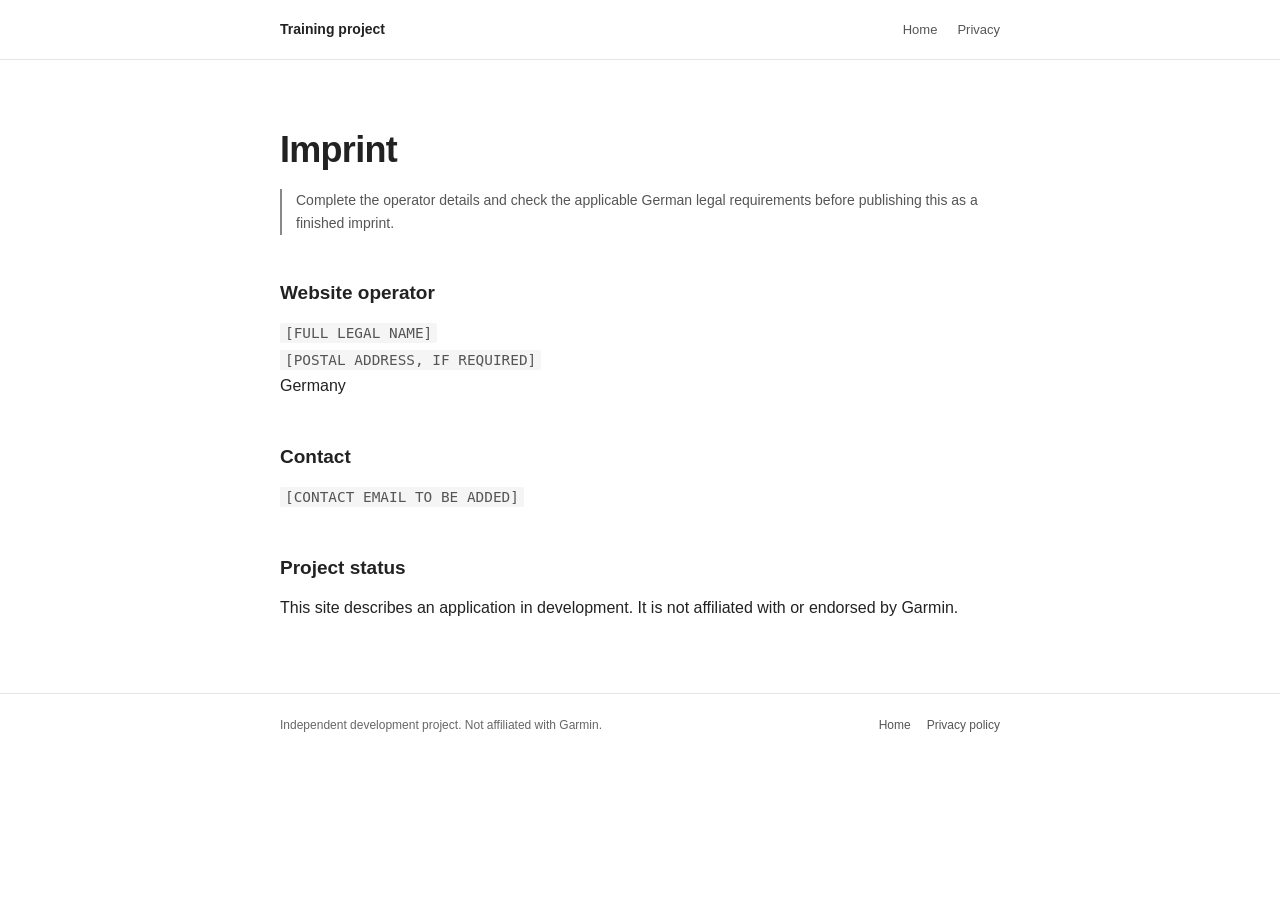
==== imprint.html @ dd106f3a "Add imprint placeholder page" ====
<!doctype html>
<html lang="en">
<head>
  <meta charset="utf-8">
  <meta name="viewport" content="width=device-width, initial-scale=1">
  <meta name="description" content="Operator and contact information for the training project website.">
  <title>Imprint — Training project</title>
  <link rel="stylesheet" href="style.css">
</head>
<body>
  <header class="site-header">
    <div class="wrap header-content">
      <a class="site-label" href="./">Training project</a>
      <nav aria-label="Main navigation"><a href="./">Home</a><a href="privacy.html">Privacy</a></nav>
    </div>
  </header>
  <main class="wrap">
    <h1>Imprint</h1>
    <p class="note">Complete the operator details and check the applicable German legal requirements before publishing this as a finished imprint.</p>
    <section>
      <h2>Website operator</h2>
      <p><span class="placeholder">[FULL LEGAL NAME]</span><br>
      <span class="placeholder">[POSTAL ADDRESS, IF REQUIRED]</span><br>
      Germany</p>
    </section>
    <section>
      <h2>Contact</h2>
      <p><span class="placeholder">[CONTACT EMAIL TO BE ADDED]</span></p>
    </section>
    <section>
      <h2>Project status</h2>
      <p>This site describes an application in development. It is not affiliated with or endorsed by Garmin.</p>
    </section>
  </main>
  <footer class="site-footer">
    <div class="wrap footer-content"><span>Independent development project. Not affiliated with Garmin.</span><div><a href="./">Home</a><a href="privacy.html">Privacy policy</a></div></div>
  </footer>
</body>
</html>
---- style.css ----
:root { color-scheme: light; }
* { box-sizing: border-box; }
html { scroll-behavior: smooth; }
body { margin: 0; background: #fff; color: #222; font: 16px/1.65 Arial, Helvetica, sans-serif; }
a { color: #222; text-underline-offset: 3px; }
a:hover { color: #555; }
.wrap { width: min(100% - 40px, 720px); margin: 0 auto; }
.site-header { border-bottom: 1px solid #e6e6e6; }
.header-content { display: flex; justify-content: space-between; align-items: center; gap: 20px; padding: 18px 0; }
.site-label { font-size: 14px; font-weight: 600; text-decoration: none; }
nav { display: flex; flex-wrap: wrap; gap: 20px; }
nav a { color: #555; font-size: 13px; text-decoration: none; }
nav a:hover { text-decoration: underline; }
main { padding: 68px 0 72px; min-height: 65vh; }
h1 { font-size: clamp(29px, 5vw, 36px); font-weight: 600; letter-spacing: -.02em; line-height: 1.2; margin: 0 0 18px; }
h2 { font-size: 19px; font-weight: 600; line-height: 1.3; margin: 0 0 14px; }
h3 { font-size: 16px; font-weight: 600; margin: 0 0 10px; }
p { margin: 0 0 14px; }
.intro { font-size: 18px; color: #555; line-height: 1.6; max-width: 630px; }
section { margin-top: 46px; }
section p:last-child { margin-bottom: 0; }
ul { margin: 12px 0 0; padding-left: 22px; }
li { margin-bottom: 6px; }
.placeholder { color: #555; background: #f5f5f5; padding: 2px 5px; border-radius: 2px; font-family: monospace; font-size: .9em; }
.note { border-left: 2px solid #888; padding-left: 14px; color: #555; font-size: 14px; }
.site-footer { border-top: 1px solid #e6e6e6; color: #666; font-size: 12px; }
.footer-content { padding: 22px 0; display: flex; justify-content: space-between; gap: 18px; }
.footer-content div { display: flex; gap: 16px; flex-wrap: wrap; }
.footer-content a { color: #555; text-decoration: none; }
.footer-content a:hover { text-decoration: underline; }
@media (max-width: 560px) {
  .header-content { align-items: flex-start; flex-direction: column; gap: 8px; }
  main { padding-top: 46px; padding-bottom: 50px; }
  .footer-content { flex-direction: column; }
}
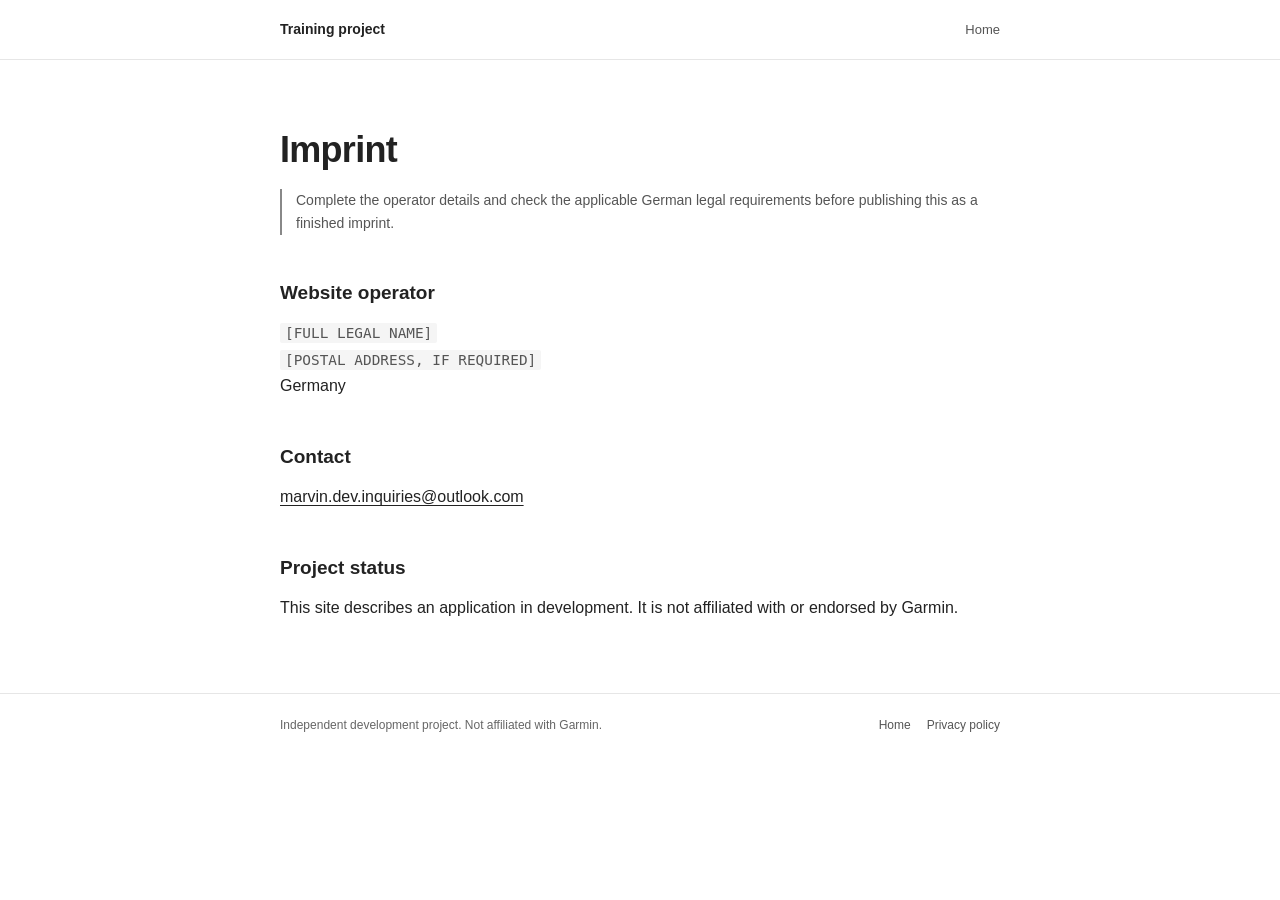
==== commit 7b5982eb: "Refine project website styling and contact navigation" ====
--- a/imprint.html
+++ b/imprint.html
@@ -11,7 +11,7 @@
   <header class="site-header">
     <div class="wrap header-content">
       <a class="site-label" href="./">Training project</a>
-      <nav aria-label="Main navigation"><a href="./">Home</a><a href="privacy.html">Privacy</a></nav>
+      <nav aria-label="Main navigation"><a href="./">Home</a></nav>
     </div>
   </header>
   <main class="wrap">
@@ -25,7 +25,7 @@
     </section>
     <section>
       <h2>Contact</h2>
-      <p><span class="placeholder">[CONTACT EMAIL TO BE ADDED]</span></p>
+      <p><a href="mailto:marvin.dev.inquiries@outlook.com">marvin.dev.inquiries@outlook.com</a></p>
     </section>
     <section>
       <h2>Project status</h2>
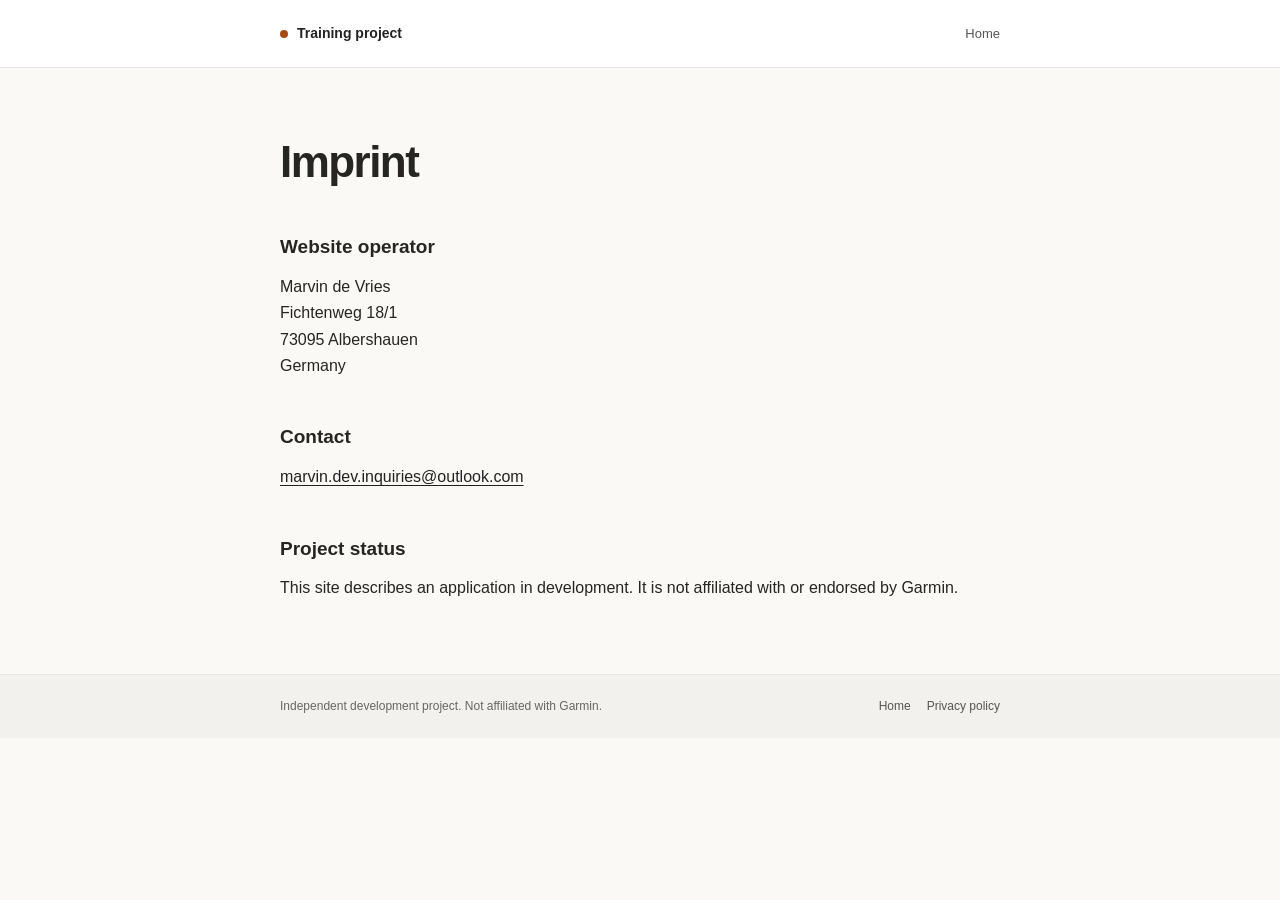
==== commit b137f411: "Add owner-provided operator and contact details" ====
--- a/imprint.html
+++ b/imprint.html
@@ -16,11 +16,11 @@
   </header>
   <main class="wrap">
     <h1>Imprint</h1>
-    <p class="note">Complete the operator details and check the applicable German legal requirements before publishing this as a finished imprint.</p>
+    
     <section>
       <h2>Website operator</h2>
-      <p><span class="placeholder">[FULL LEGAL NAME]</span><br>
-      <span class="placeholder">[POSTAL ADDRESS, IF REQUIRED]</span><br>
+      <p>Marvin de Vries<br>
+      Fichtenweg 18/1<br>73095 Albershauen<br>
       Germany</p>
     </section>
     <section>
--- a/style.css
+++ b/style.css
@@ -33,3 +33,22 @@
   main { padding-top: 46px; padding-bottom: 50px; }
   .footer-content { flex-direction: column; }
 }
+
+/* Small refinements; system fonts and no external assets. */
+:root { --accent: #a74a18; }
+body { background: #faf9f6; color: #252621; font-family: -apple-system, BlinkMacSystemFont, "Segoe UI", sans-serif; }
+.site-header { background: #fff; }
+.site-label::before { content: ""; display: inline-block; width: 8px; height: 8px; margin-right: 9px; border-radius: 50%; background: var(--accent); }
+nav a { padding: 5px 0; }
+a:hover { color: var(--accent); }
+a:focus-visible { outline: 2px solid var(--accent); outline-offset: 5px; border-radius: 2px; }
+h1 { font-size: clamp(32px, 6vw, 44px); letter-spacing: -.035em; }
+.eyebrow { color: var(--accent); font-size: 12px; font-weight: 600; letter-spacing: .035em; margin-bottom: 14px; }
+section { scroll-margin-top: 24px; }
+#status { background: #fff; border: 1px solid #e8e5de; border-radius: 12px; padding: 24px; }
+#contact { border-top: 1px solid #e4e1d9; padding-top: 30px; }
+a[href^="mailto:"] { overflow-wrap: anywhere; }
+li::marker { color: var(--accent); }
+.site-footer { background: #f2f1ed; }
+.footer-content { flex-wrap: wrap; }
+@media (prefers-reduced-motion: reduce) { html { scroll-behavior: auto; } }
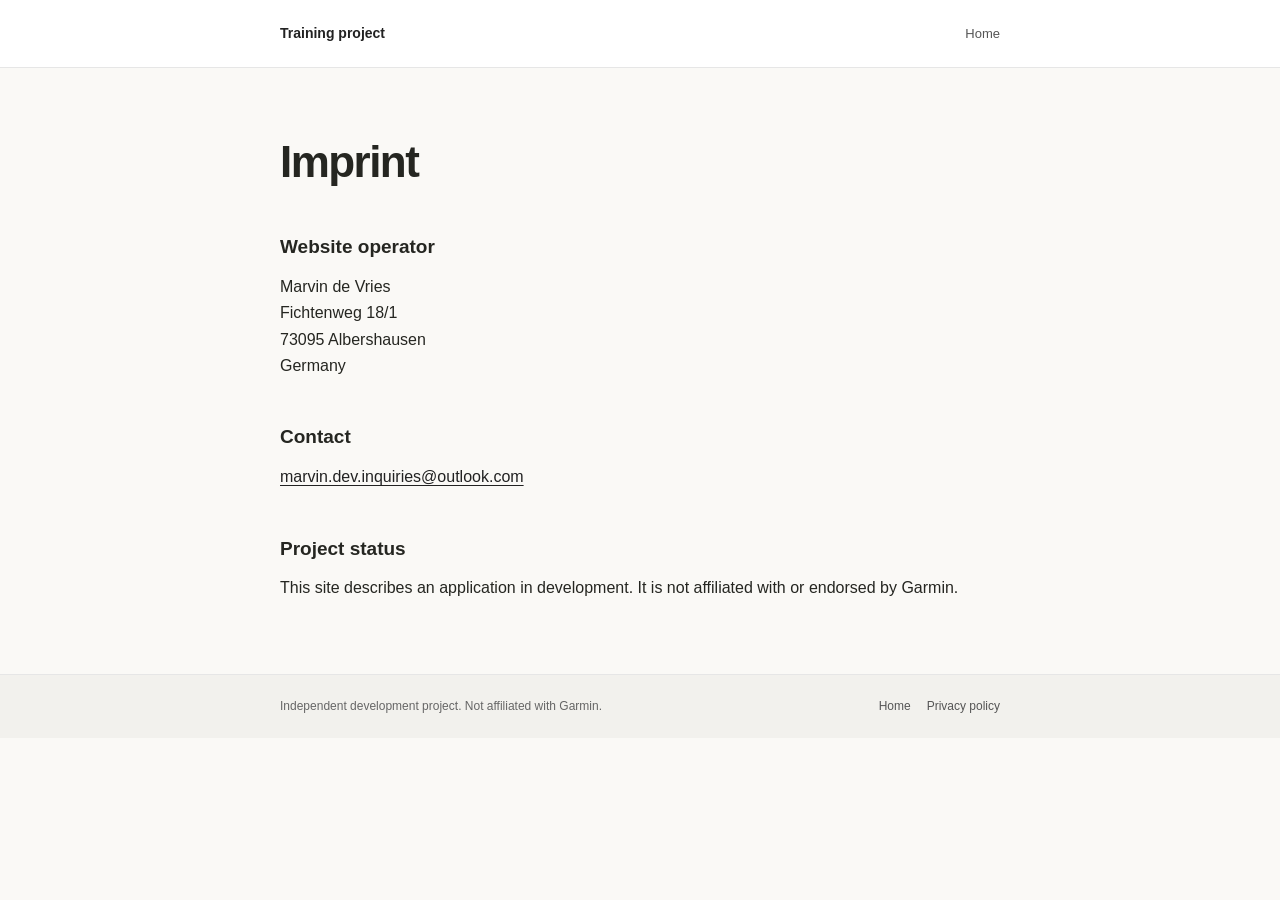
==== commit 5fa66344: "Correct operator address and document verified beta data flow" ====
--- a/imprint.html
+++ b/imprint.html
@@ -20,7 +20,7 @@
     <section>
       <h2>Website operator</h2>
       <p>Marvin de Vries<br>
-      Fichtenweg 18/1<br>73095 Albershauen<br>
+      Fichtenweg 18/1<br>73095 Albershausen<br>
       Germany</p>
     </section>
     <section>
--- a/style.css
+++ b/style.css
@@ -38,7 +38,7 @@
 :root { --accent: #a74a18; }
 body { background: #faf9f6; color: #252621; font-family: -apple-system, BlinkMacSystemFont, "Segoe UI", sans-serif; }
 .site-header { background: #fff; }
-.site-label::before { content: ""; display: inline-block; width: 8px; height: 8px; margin-right: 9px; border-radius: 50%; background: var(--accent); }
+
 nav a { padding: 5px 0; }
 a:hover { color: var(--accent); }
 a:focus-visible { outline: 2px solid var(--accent); outline-offset: 5px; border-radius: 2px; }
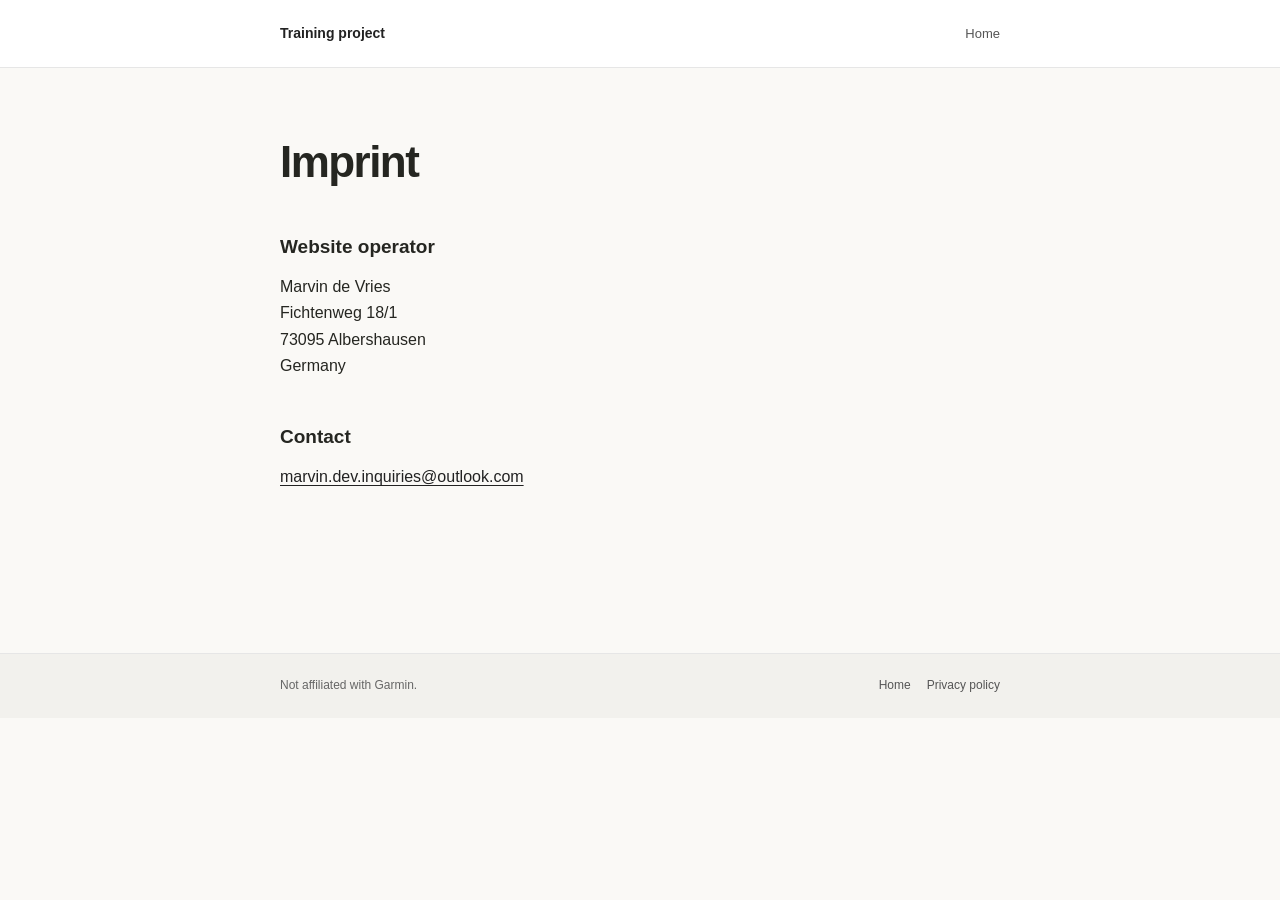
==== commit fcc25294: "Focus project and privacy wording on Garmin developer review" ====
--- a/imprint.html
+++ b/imprint.html
@@ -27,13 +27,10 @@
       <h2>Contact</h2>
       <p><a href="mailto:marvin.dev.inquiries@outlook.com">marvin.dev.inquiries@outlook.com</a></p>
     </section>
-    <section>
-      <h2>Project status</h2>
-      <p>This site describes an application in development. It is not affiliated with or endorsed by Garmin.</p>
-    </section>
+
   </main>
   <footer class="site-footer">
-    <div class="wrap footer-content"><span>Independent development project. Not affiliated with Garmin.</span><div><a href="./">Home</a><a href="privacy.html">Privacy policy</a></div></div>
+    <div class="wrap footer-content"><span>Not affiliated with Garmin.</span><div><a href="./">Home</a><a href="privacy.html">Privacy policy</a></div></div>
   </footer>
 </body>
 </html>
